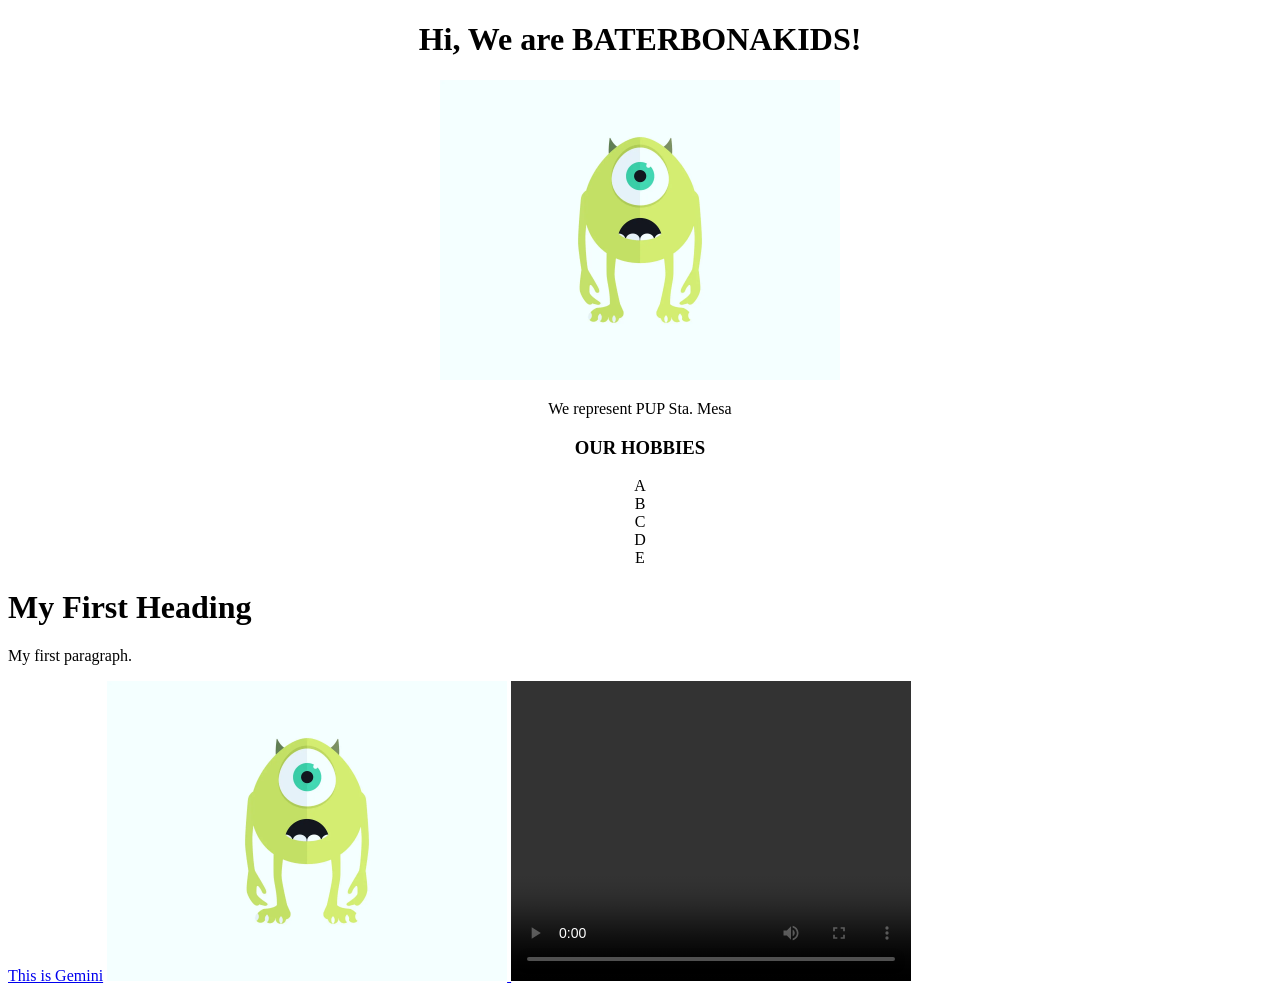
==== jomary.html @ 10c2a757 "Compilation of All Outputs" ====
<!DOCTYPE html>
<html>
<head>
    <title>My Website</title>
</head>
<body>
<div style="text-align: center;">
<h1>
    Hi, We are BATERBONAKIDS!
</h1>
<img src="mike.jpg" alt="Mike" title="Mike Wazowski" width="400" height="300">
<p>We represent PUP Sta. Mesa</p>
<h3>OUR HOBBIES</h3>
<ul style="list-style-type: none; padding: 0;"> 
    <li>A</li>
    <li>B</li>
    <li>C</li>
    <li>D</li>
    <li>E</li>
</ul>
</div>
<h1>My First Heading</h1>
<p>My first paragraph.</p>

<a href="https://gemini.google.com/app">This is Gemini</a>

<a href="https://www.google.com">
<img src="mike.jpg" alt="Mike" title="Mike Wazowski" width="400" height="300">
</a>

<video controls width="400" height="300">
    <source src="bird.mp4">
    <source src="bird.webm">
    Your browser does not support the video tag.
</video>

</body>
</html>
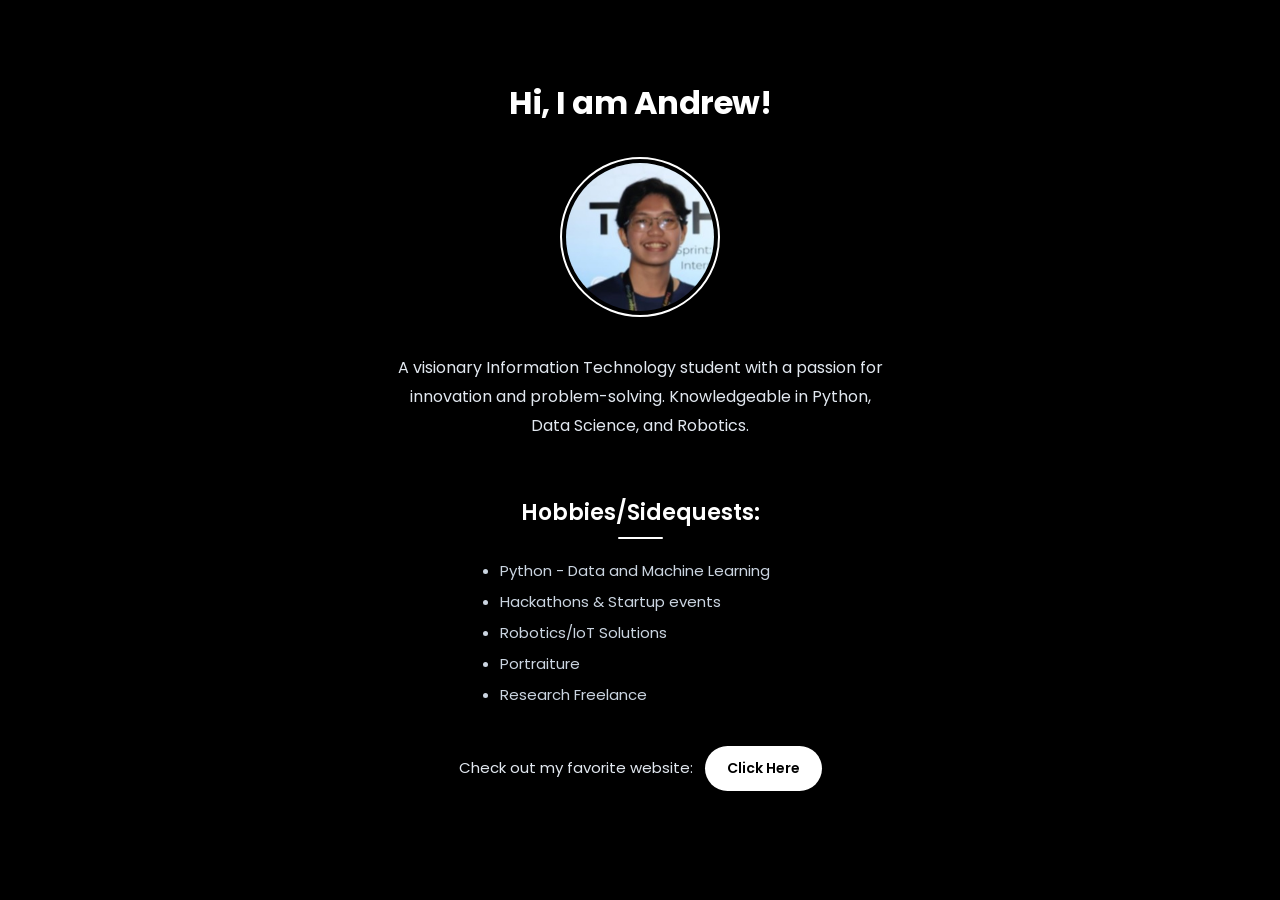
==== commit dd47e039: "Final na ito" ====
--- a/jomary.html
+++ b/jomary.html
@@ -1,39 +1,32 @@
 <!DOCTYPE html>
-<html>
+<html lang="en">
 <head>
-    <title>My Website</title>
+    <meta charset="UTF-8">
+    <meta name="viewport" content="width=device-width, initial-scale=1.0">
+    <title>My Personal Profile Webpage</title>
+    <link rel="stylesheet" href="styles/styles.css">
 </head>
 <body>
-<div style="text-align: center;">
-<h1>
-    Hi, We are BATERBONAKIDS!
-</h1>
-<img src="mike.jpg" alt="Mike" title="Mike Wazowski" width="400" height="300">
-<p>We represent PUP Sta. Mesa</p>
-<h3>OUR HOBBIES</h3>
-<ul style="list-style-type: none; padding: 0;"> 
-    <li>A</li>
-    <li>B</li>
-    <li>C</li>
-    <li>D</li>
-    <li>E</li>
-</ul>
-</div>
-<h1>My First Heading</h1>
-<p>My first paragraph.</p>
+    <div class="profile-container">
+        <h1>Hi, I am Andrew!</h1>
+        <div class="profile-img-wrapper">
+            <img src="assets/andrew.jpg" alt="My Profile Picture" class="profile-img">
+        </div>
+        <p>A visionary Information Technology student with a passion for innovation and problem-solving. Knowledgeable in Python, Data Science, and Robotics.</p>
 
-<a href="https://gemini.google.com/app">This is Gemini</a>
+        <h2>Hobbies/Sidequests:</h2>
+        <ul class="standard-list">
+            <li>Python - Data and Machine Learning</li>
+            <li>Hackathons &amp; Startup events</li>
+            <li>Robotics/IoT Solutions</li>
+            <li>Portraiture</li>
+            <li>Research Freelance</li>
+        </ul>
 
-<a href="https://www.google.com">
-<img src="mike.jpg" alt="Mike" title="Mike Wazowski" width="400" height="300">
-</a>
-
-<video controls width="400" height="300">
-    <source src="bird.mp4">
-    <source src="bird.webm">
-    Your browser does not support the video tag.
-</video>
-
+        <p class="website-link-p">
+            Check out my favorite website: 
+            <a href="https://roadmap.sh/r/68f8ed4732ad652bc8c20309" target="_blank" class="favorite-link">Click Here</a>
+        </p>
+    </div>
 </body>
-</html>
-
+</html>
--- a/styles/styles.css
+++ b/styles/styles.css
@@ -0,0 +1,125 @@
+@import url('https://fonts.googleapis.com/css2?family=Poppins:wght@400;500;600;700&display=swap');
+
+* {
+    margin: 0;
+    padding: 0;
+    box-sizing: border-box;
+}
+
+body {
+    background-color: #000000;
+    font-family: 'Poppins', 'Segoe UI', Tahoma, sans-serif;
+    color: #ffffff;
+    min-height: 100vh;
+    display: flex;
+    justify-content: center;
+    align-items: center;
+    padding: 60px 20px;
+}
+
+.profile-container {
+    max-width: 520px;
+    width: 100%;
+    text-align: center;
+}
+
+h1 {
+    color: #ffffff;
+    font-size: 32px;
+    font-weight: 700;
+    margin-bottom: 30px;
+    letter-spacing: -0.5px;
+}
+
+.profile-img-wrapper {
+    display: inline-block;
+    position: relative;
+    margin-bottom: 30px;
+}
+
+.profile-img {
+    width: 160px;
+    height: 160px;
+    object-fit: cover;
+    border-radius: 50%;
+    padding: 4px;
+    background: #000000;
+    border: 2px solid #ffffff;
+    transition: transform 0.3s ease;
+}
+
+.profile-img:hover {
+    transform: scale(1.03);
+}
+
+p {
+    font-size: 16px;
+    line-height: 1.8;
+    color: #e2e8f0;
+    margin-bottom: 30px;
+    padding: 0 10px;
+}
+
+h2 {
+    color: #ffffff;
+    font-size: 22px;
+    font-weight: 600;
+    margin-top: 25px;
+    margin-bottom: 20px;
+    position: relative;
+    display: inline-block;
+}
+
+h2::after {
+    content: '';
+    display: block;
+    width: 45px;
+    height: 2px;
+    background-color: #ffffff;
+    margin: 8px auto 0 auto;
+    border-radius: 2px;
+}
+
+ul.standard-list {
+    display: block;
+    list-style-type: disc;
+    text-align: left;
+    max-width: 320px;
+    margin: 0 auto 40px auto;
+    padding-left: 20px;
+}
+
+ul.standard-list li {
+    font-size: 15px;
+    color: #cbd5e1;
+    text-align: left;
+    margin-bottom: 8px;
+    background: none;
+    border: none;
+    padding: 0;
+    border-radius: 0;
+}
+
+.website-link-p {
+    font-size: 15px;
+    margin-top: 15px;
+    color: #e2e8f0;
+}
+
+a.favorite-link {
+    display: inline-block;
+    margin-left: 8px;
+    padding: 10px 22px;
+    color: #000000;
+    background-color: #ffffff;
+    border-radius: 25px;
+    text-decoration: none;
+    font-weight: 600;
+    font-size: 14px;
+    transition: all 0.2s ease;
+}
+
+a.favorite-link:hover {
+    background-color: #e2e8f0;
+    transform: translateY(-2px);
+}
